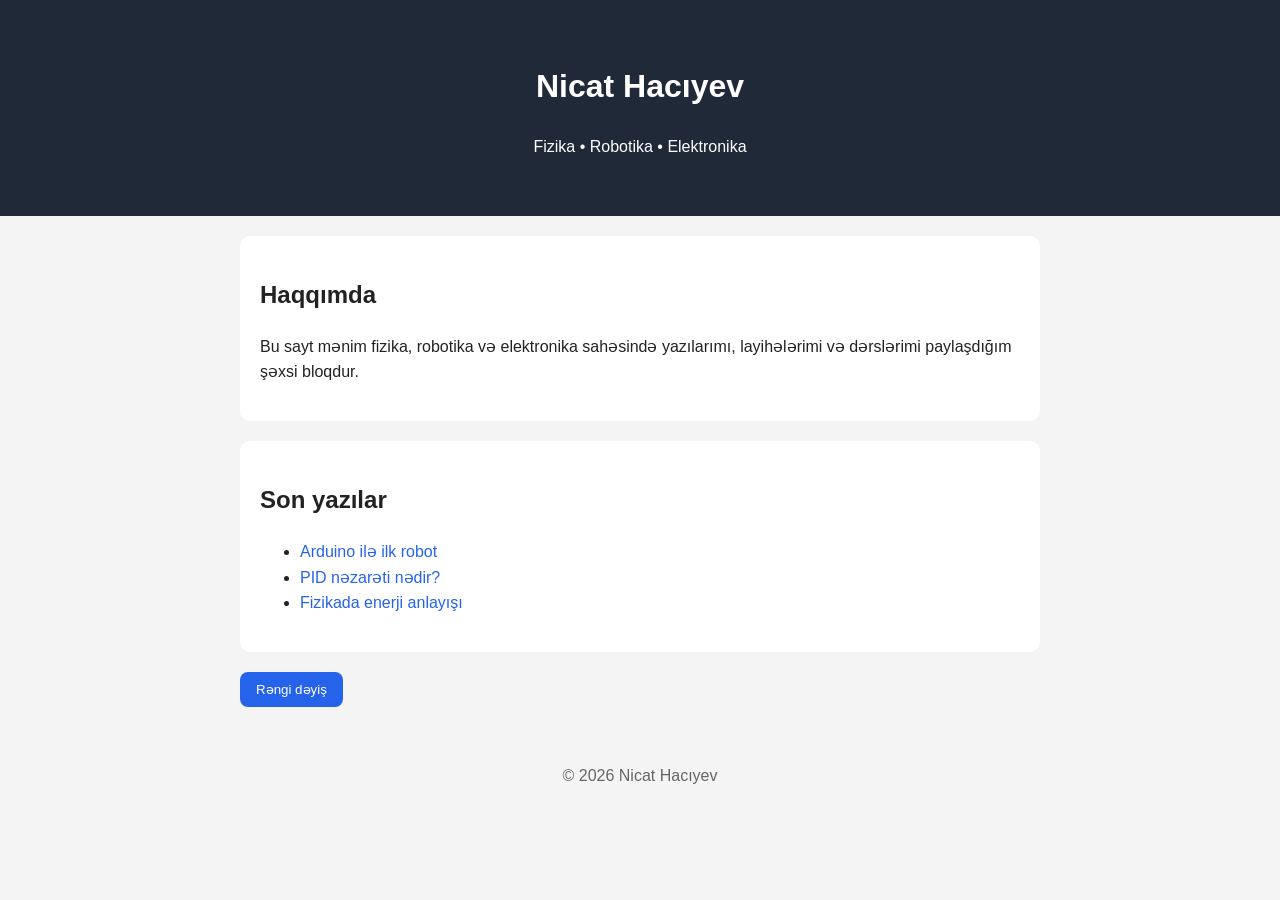
==== index.html @ 0292230d "Add files via upload" ====
<!DOCTYPE html> <html lang="az"> <head> <meta charset="UTF-8"> <meta name="viewport" content="width=device-width, initial-scale=1.0"> <title>Nicat Hacıyev</title> <link rel="stylesheet" href="style.css"> </head> <body> <header> <h1>Nicat Hacıyev</h1> <p>Fizika • Robotika • Elektronika</p> </header> <main> <section> <h2>Haqqımda</h2> <p> Bu sayt mənim fizika, robotika və elektronika sahəsində yazılarımı, layihələrimi və dərslərimi paylaşdığım şəxsi bloqdur. </p> </section> <section> <h2>Son yazılar</h2> <ul> <li><a href="#">Arduino ilə ilk robot</a></li> <li><a href="#">PID nəzarəti nədir?</a></li> <li><a href="#">Fizikada enerji anlayışı</a></li> </ul> </section> <button id="themeBtn">Rəngi dəyiş</button> </main> <footer> <p>© 2026 Nicat Hacıyev</p> </footer> <script src="script.js"></script> </body> </html>
---- style.css ----
body { font-family: Arial, sans-serif; background: #f4f4f4; color: #222; margin: 0; line-height: 1.6; } header { background: #1f2937; color: white; text-align: center; padding: 40px 20px; } main { max-width: 800px; margin: auto; padding: 20px; } section { background: white; padding: 20px; margin-bottom: 20px; border-radius: 10px; } a { color: #2563eb; text-decoration: none; } button { padding: 10px 16px; border: none; border-radius: 8px; background: #2563eb; color: white; cursor: pointer; } button:hover { background: #1d4ed8; } footer { text-align: center; padding: 20px; color: #666; } .dark { background: #111827; color: white; } .dark section { background: #1f2937; } .dark a { color: #60a5fa; }
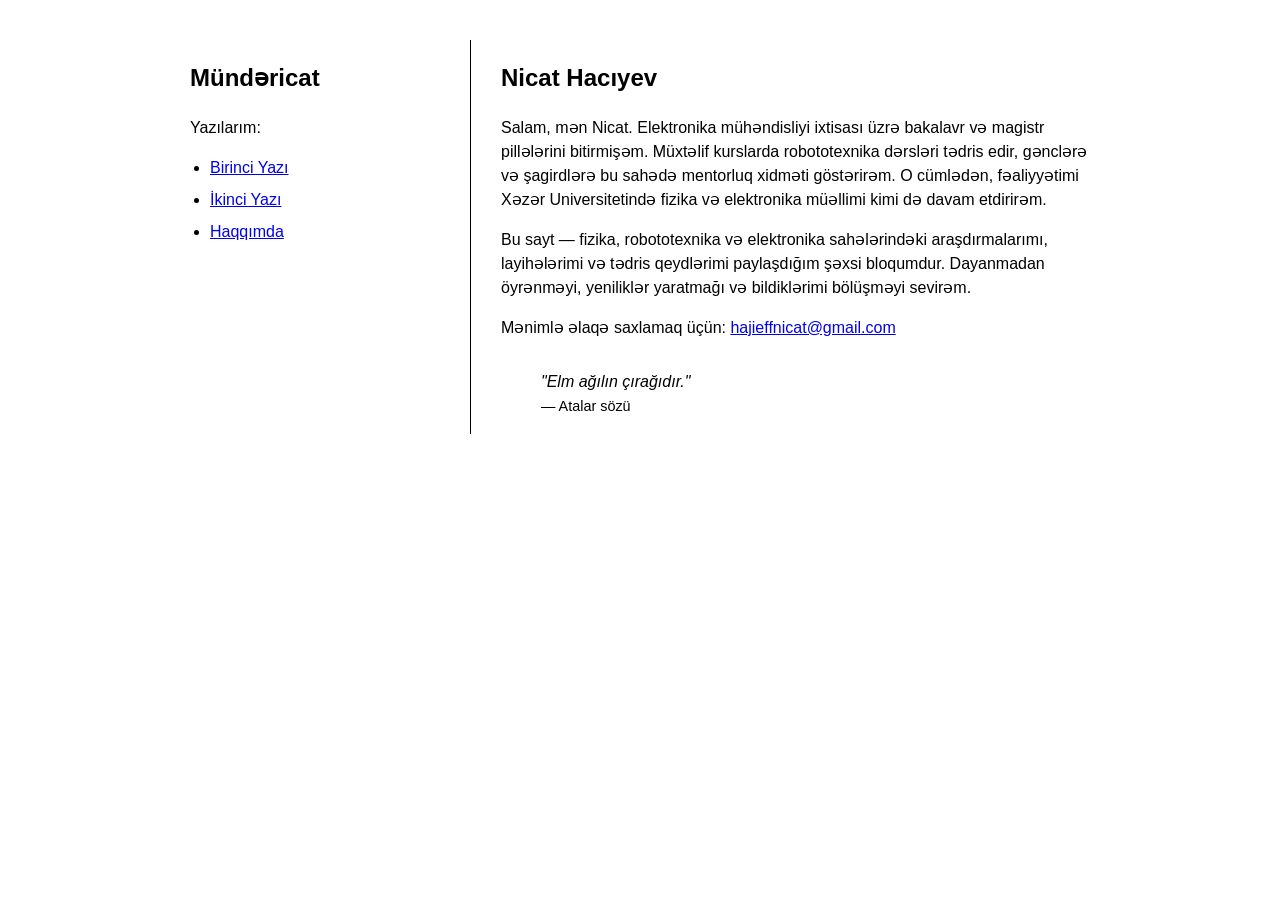
==== commit cb9a01e2: "Add files via upload" ====
--- a/index.html
+++ b/index.html
@@ -1 +1,80 @@
-<!DOCTYPE html> <html lang="az"> <head> <meta charset="UTF-8"> <meta name="viewport" content="width=device-width, initial-scale=1.0"> <title>Nicat Hacıyev</title> <link rel="stylesheet" href="style.css"> </head> <body> <header> <h1>Nicat Hacıyev</h1> <p>Fizika • Robotika • Elektronika</p> </header> <main> <section> <h2>Haqqımda</h2> <p> Bu sayt mənim fizika, robotika və elektronika sahəsində yazılarımı, layihələrimi və dərslərimi paylaşdığım şəxsi bloqdur. </p> </section> <section> <h2>Son yazılar</h2> <ul> <li><a href="#">Arduino ilə ilk robot</a></li> <li><a href="#">PID nəzarəti nədir?</a></li> <li><a href="#">Fizikada enerji anlayışı</a></li> </ul> </section> <button id="themeBtn">Rəngi dəyiş</button> </main> <footer> <p>© 2026 Nicat Hacıyev</p> </footer> <script src="script.js"></script> </body> </html>+<!DOCTYPE html>
+<html lang="az">
+<head>
+    <meta charset="UTF-8">
+    <title>Mənim Şəxsi Bloqum</title>
+    <style>
+        /* Səhifənin əsas strukturu: sol menyu və sağ məzmun üçün yan-yana düzülüş */
+        body {
+            display: flex;
+            max-width: 900px;
+            margin: 0 auto;
+            padding: 40px 20px;
+            font-family: Arial, sans-serif;
+            line-height: 1.5;
+        }
+
+        /* Sol tərəfdəki naviqasiya menyusu və şaquli xətt */
+        nav {
+            width: 250px;
+            padding-right: 30px;
+            border-right: 1px solid #000; /* Şaquli xətt qalır */
+            margin-right: 30px;
+        }
+
+        /* Sağ tərəfdəki əsas məzmun zonası */
+        main {
+            flex: 1;
+        }
+
+        /* Menyudakı keçidlərin görünüşü */
+        nav ul {
+            padding-left: 20px;
+            margin: 10px 0;
+        }
+
+        nav li {
+            margin-bottom: 8px;
+        }
+
+        /* Şəkillərin ölçü məhdudiyyəti və mərkəzləşdirilməsi */
+        img {
+            max-width: 100%;
+            height: auto;
+            display: block;
+            margin: 20px 0;
+        }
+    </style>
+</head>
+<body>
+
+    <!-- Sol tərəfdəki menyu paneli (ayrı səhifələrə keçidlərlə) -->
+    <nav>
+        <h2>Mündəricat</h2>
+        <p>Yazılarım:</p>
+        <ul>
+            <li><a href="yazi1.html">Birinci Yazı</a></li>
+            <li><a href="yazi2.html">İkinci Yazı</a></li>
+            <li><a href="haqqimda.html">Haqqımda</a></li>
+        </ul>
+    </nav>
+
+    <!-- Sağ tərəfdəki əsas məzmun zonası -->
+    <main>
+    <section>
+        <h1>Nicat Hacıyev</h1>
+        <p>Salam, mən Nicat. Elektronika mühəndisliyi ixtisası üzrə bakalavr və magistr pillələrini bitirmişəm. Müxtəlif kurslarda robototexnika dərsləri tədris edir, gənclərə və şagirdlərə bu sahədə mentorluq xidməti göstərirəm. O cümlədən, fəaliyyətimi Xəzər Universitetində fizika və elektronika müəllimi kimi də davam etdirirəm.</p>
+        
+        <p>Bu sayt — fizika, robototexnika və elektronika sahələrindəki araşdırmalarımı, layihələrimi və tədris qeydlərimi paylaşdığım şəxsi bloqumdur. Dayanmadan öyrənməyi, yeniliklər yaratmağı və bildiklərimi bölüşməyi sevirəm.</p>
+        
+        <p>Mənimlə əlaqə saxlamaq üçün: <a href="mailto:hajieffnicat@gmail.com">hajieffnicat@gmail.com</a></p>
+        
+        <blockquote style="margin-top: 30px; font-style: italic;">
+            "Elm ağılın çırağıdır." <br>
+            <span style="font-size: 0.9em; font-style: normal;">— Atalar sözü</span>
+        </blockquote>
+    </section>
+</main>
+
+</body>
+</html>
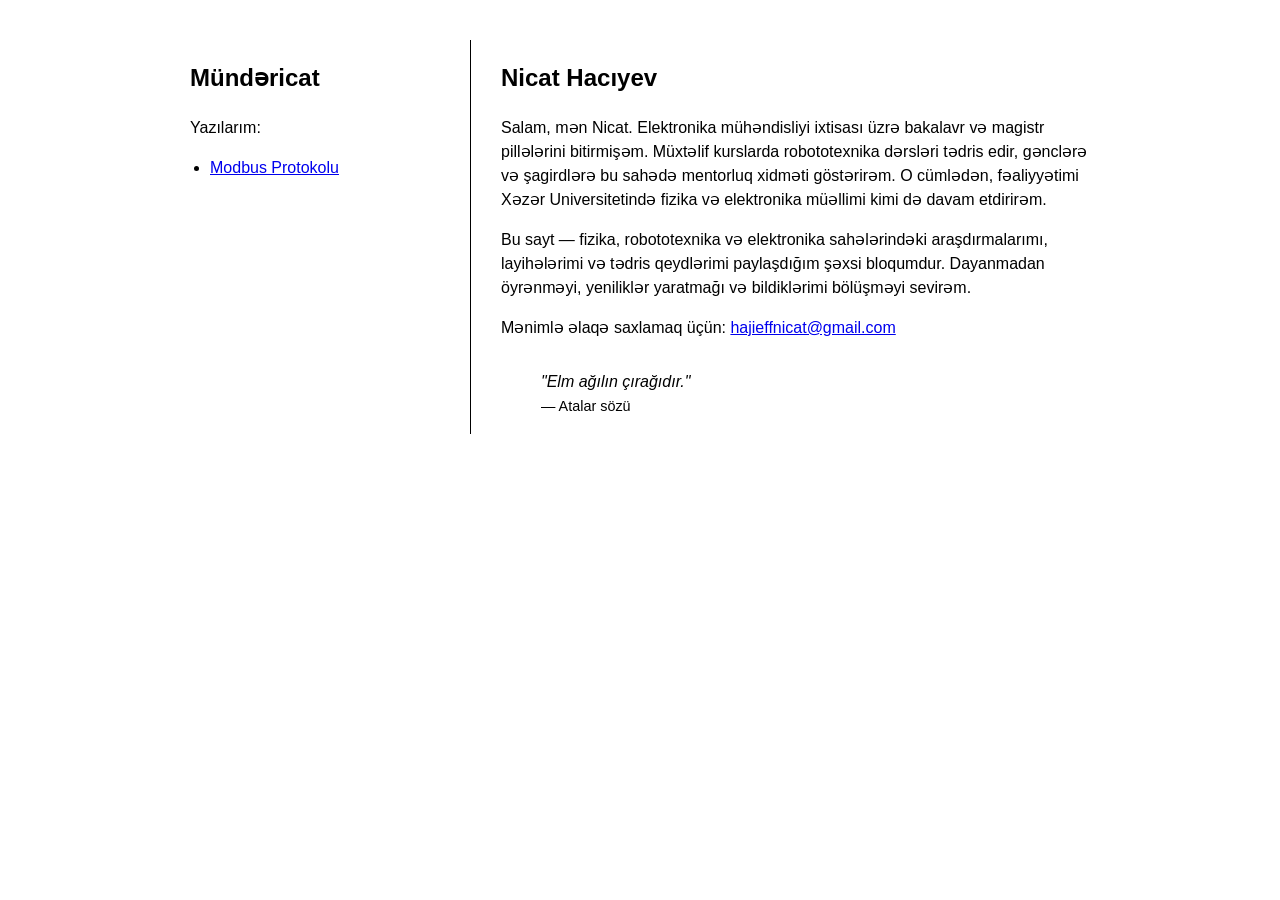
==== commit 721f3a8b: "Update index.html" ====
--- a/index.html
+++ b/index.html
@@ -53,9 +53,7 @@
         <h2>Mündəricat</h2>
         <p>Yazılarım:</p>
         <ul>
-            <li><a href="yazi1.html">Birinci Yazı</a></li>
-            <li><a href="yazi2.html">İkinci Yazı</a></li>
-            <li><a href="haqqimda.html">Haqqımda</a></li>
+            <li><a href="yazi1.html">Modbus Protokolu</a></li>
         </ul>
     </nav>
 
@@ -77,4 +75,4 @@
 </main>
 
 </body>
-</html>+</html>
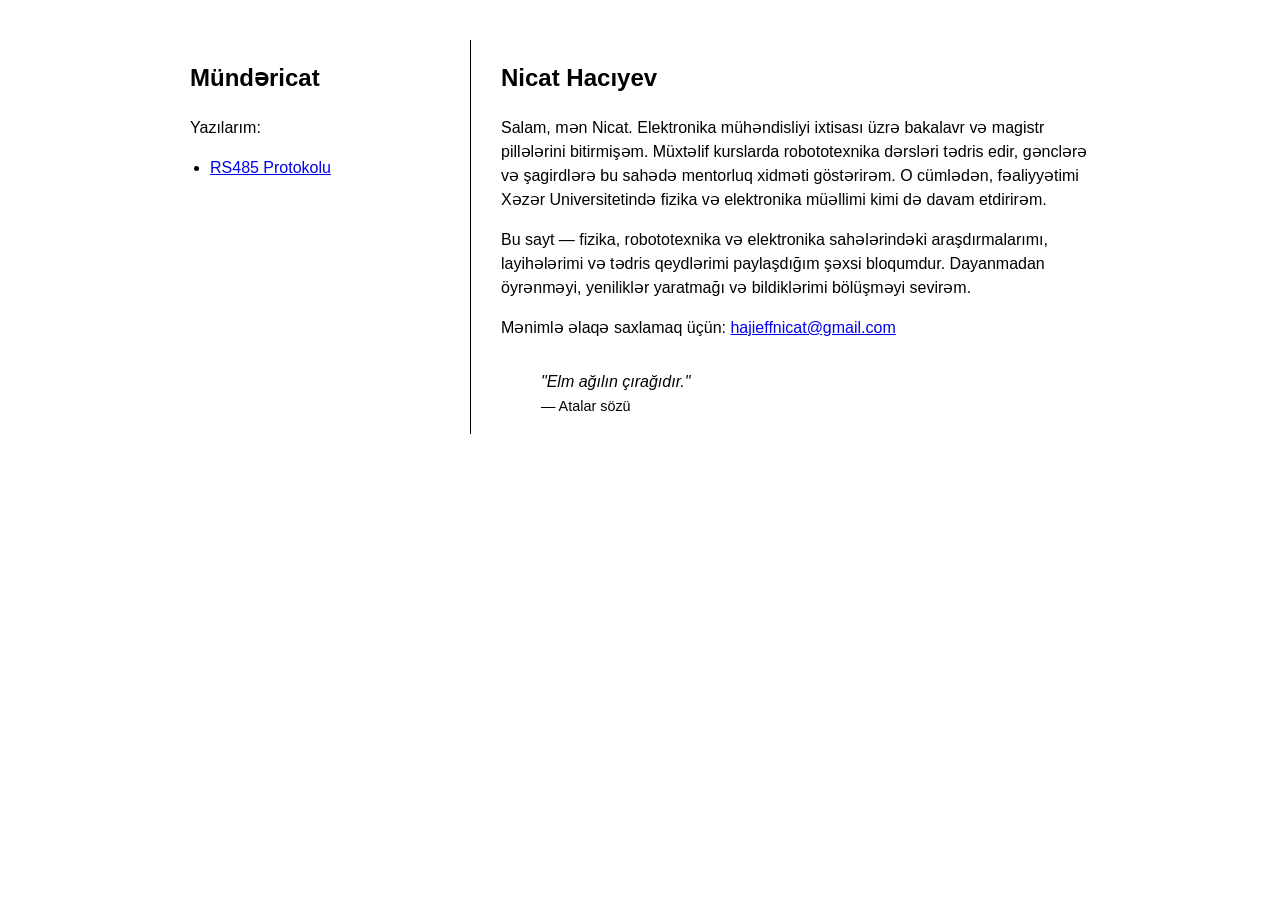
==== commit cb70af09: "Update index.html" ====
--- a/index.html
+++ b/index.html
@@ -53,7 +53,7 @@
         <h2>Mündəricat</h2>
         <p>Yazılarım:</p>
         <ul>
-            <li><a href="yazi1.html">Modbus Protokolu</a></li>
+            <li><a href="yazi1.html">RS485 Protokolu</a></li>
         </ul>
     </nav>
 
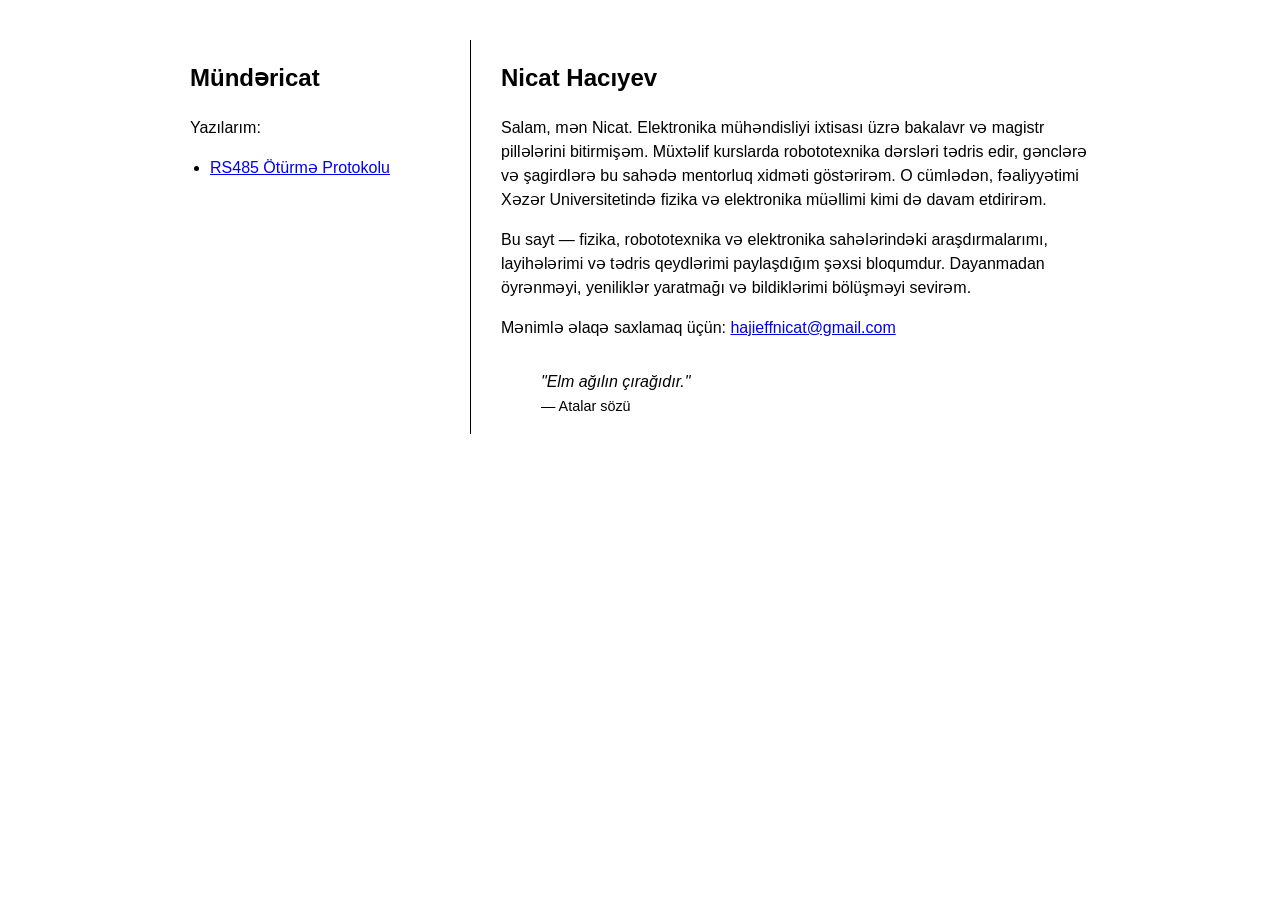
==== commit a2330f6d: "Update index.html" ====
--- a/index.html
+++ b/index.html
@@ -2,7 +2,7 @@
 <html lang="az">
 <head>
     <meta charset="UTF-8">
-    <title>Mənim Şəxsi Bloqum</title>
+    <title>Əsas Səhifə</title>
     <style>
         /* Səhifənin əsas strukturu: sol menyu və sağ məzmun üçün yan-yana düzülüş */
         body {
@@ -53,7 +53,7 @@
         <h2>Mündəricat</h2>
         <p>Yazılarım:</p>
         <ul>
-            <li><a href="yazi1.html">RS485 Protokolu</a></li>
+            <li><a href="yazi1.html">RS485 Ötürmə Protokolu</a></li>
         </ul>
     </nav>
 
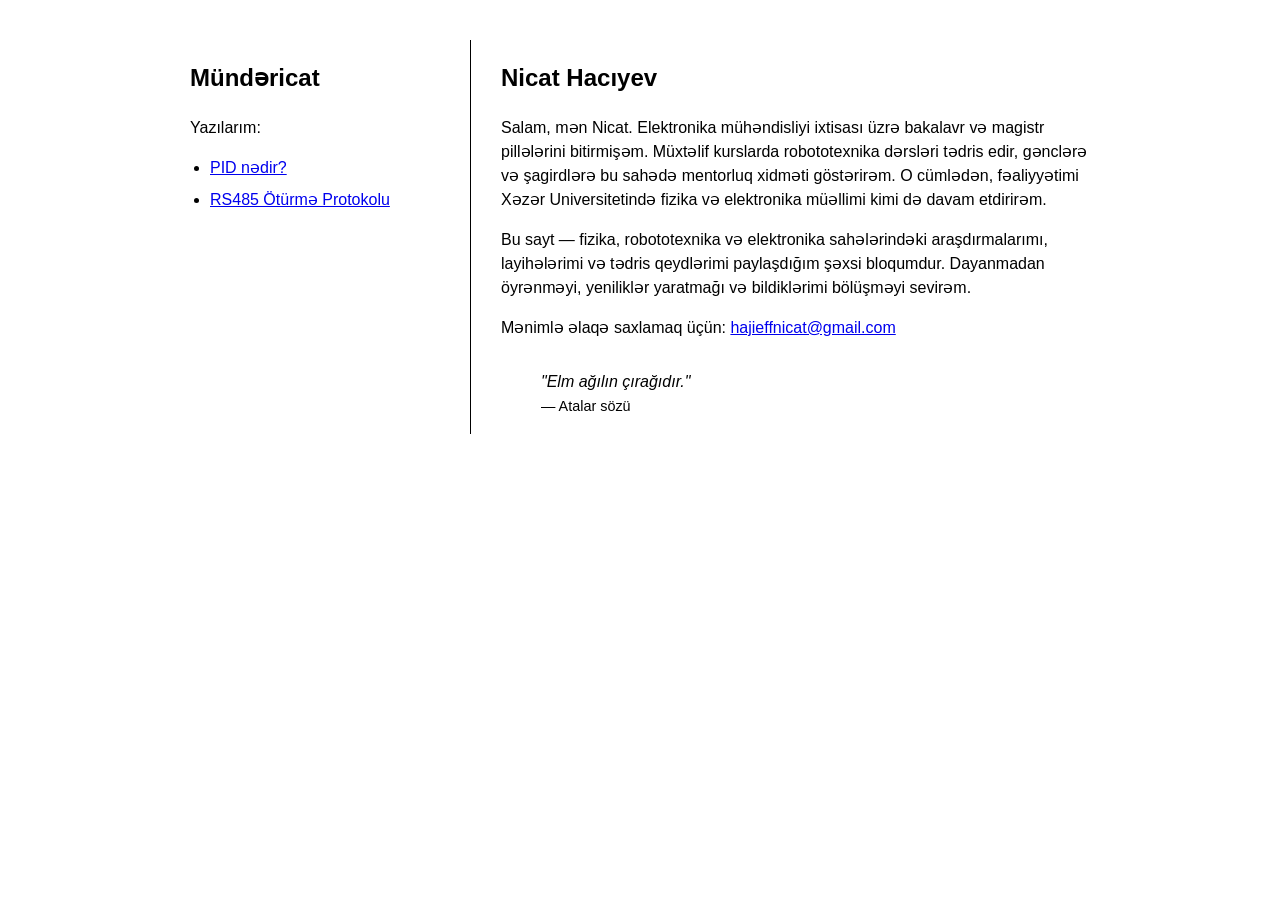
==== commit 1a5c1a34: "Update index.html" ====
--- a/index.html
+++ b/index.html
@@ -2,7 +2,7 @@
 <html lang="az">
 <head>
     <meta charset="UTF-8">
-    <title>Əsas Səhifə</title>
+    <title>Əsas Səhifə | Nicatın Bloqu</title>
     <style>
         /* Səhifənin əsas strukturu: sol menyu və sağ məzmun üçün yan-yana düzülüş */
         body {
@@ -53,6 +53,7 @@
         <h2>Mündəricat</h2>
         <p>Yazılarım:</p>
         <ul>
+            <li><a href="yazi2.html">PID nədir?</a></li>
             <li><a href="yazi1.html">RS485 Ötürmə Protokolu</a></li>
         </ul>
     </nav>
